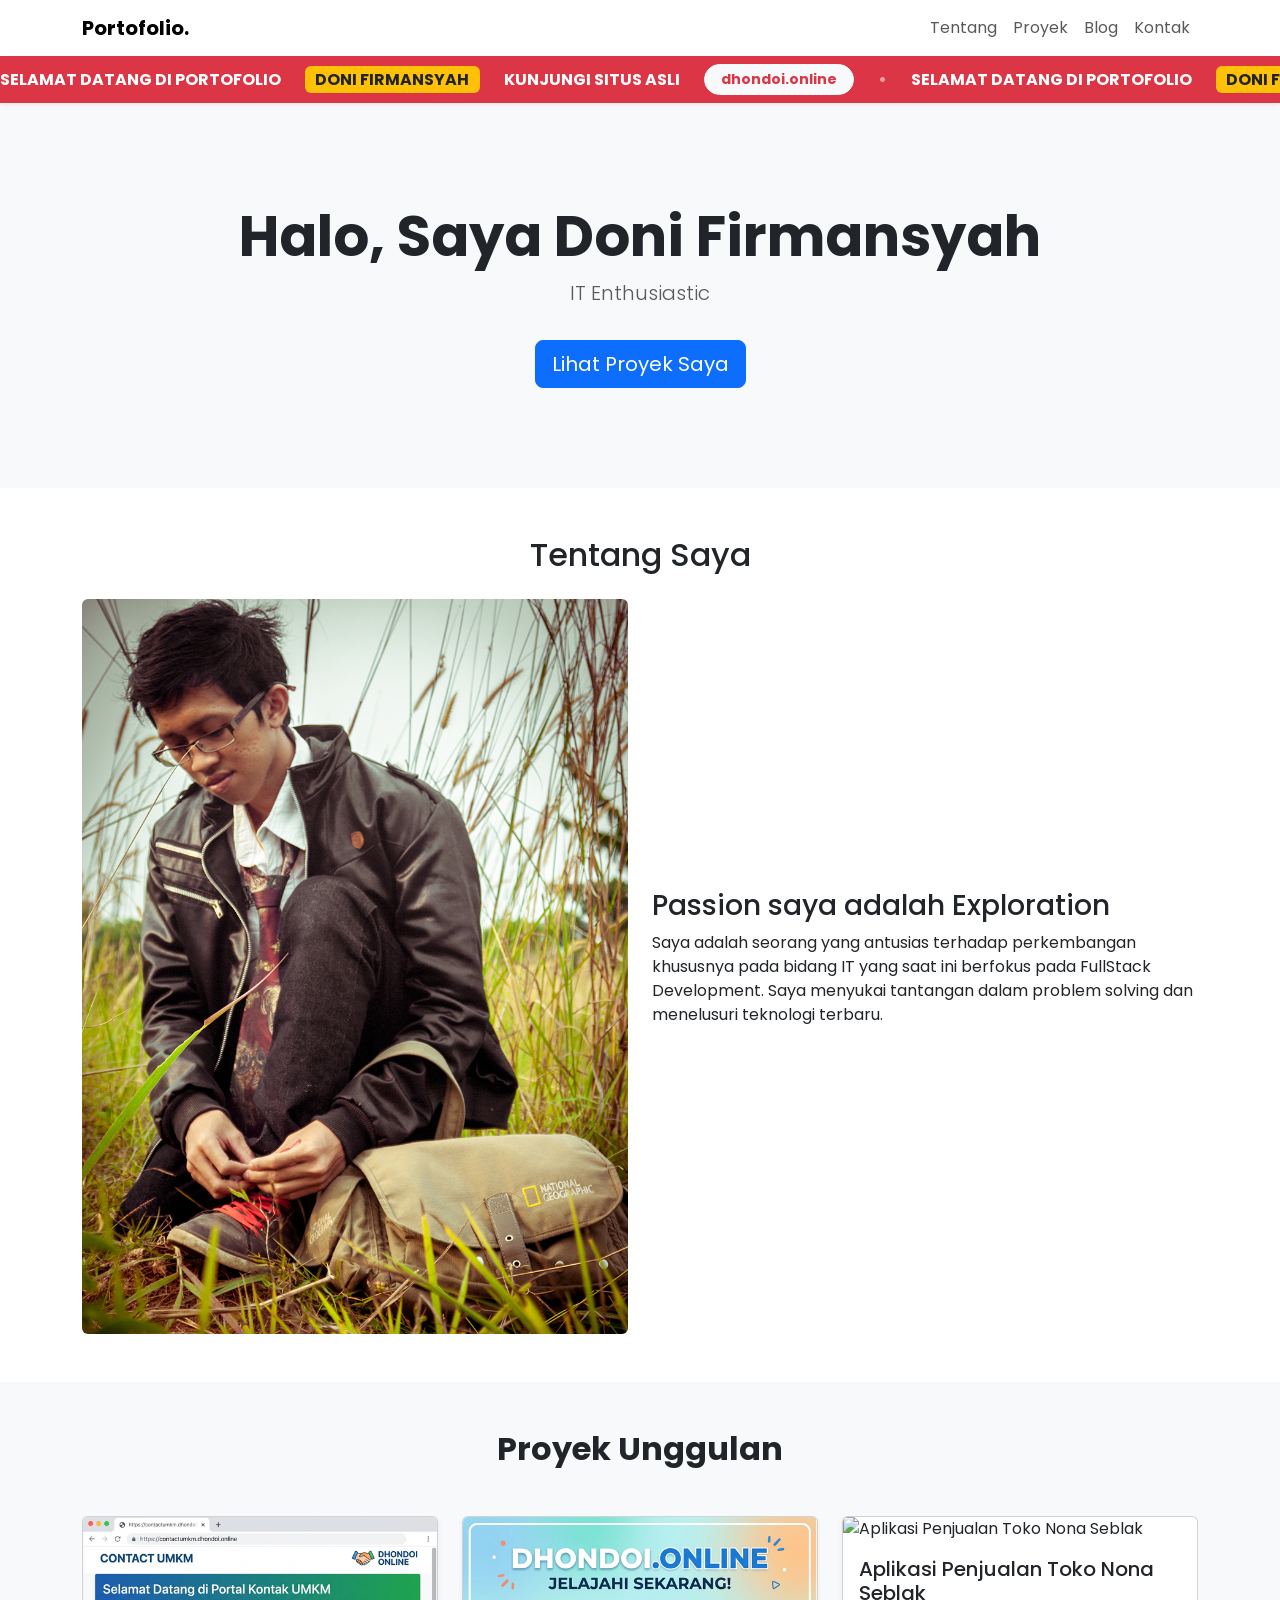
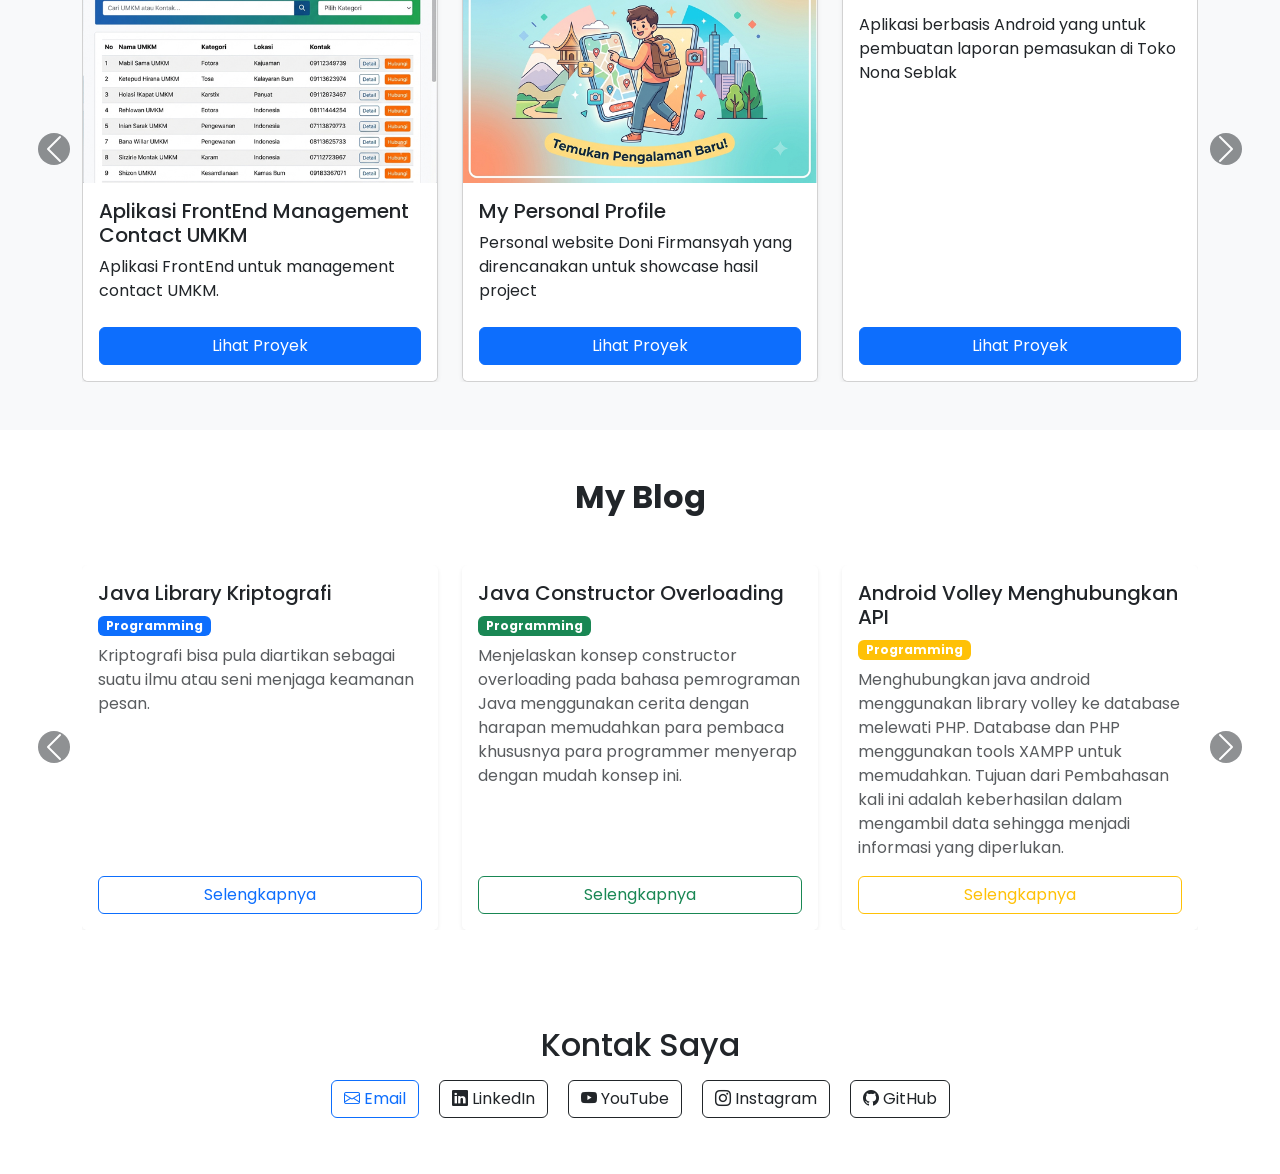
==== index.html @ 04c906cd "slider system" ====
<!doctype html>
<html lang="id">
  <head>
    <meta charset="UTF-8" />

    <!-- mobile responsive -->
    <meta name="viewport" content="width=device-width, initial-scale=1.0" />

    <!-- title -->
    <title>Dhondoi Portofolio</title>

    <!-- metadata -->
    <meta
      name="description"
      content="Personal Portofolio Doni Firmansyah atau biasa dipanggil 'doi' dari 'dhondoi'"
    />
    <meta name="keywords" content="portofolio, doni firmansyah, dhondoi" />

    <!-- Canonical URL to Prevent Duplicates -->
    <link rel="canonical" href="https://dhondoi.online" />

    <!-- Robots Control (Optional: default is index, follow) -->
    <meta name="robots" content="index, follow" />

    <!-- Open Graph for Social Sharing -->
    <meta property="og:type" content="profile" />
    <meta property="og:title" content="Doni Firmansyah" />
    <meta
      property="og:description"
      content="Hello, Ini adalah website portofolio Doni Firmansyah"
    />
    <meta
      property="og:image"
      content="https://dhondoi.online/assets/images/og-image.jpg"
    />
    <meta property="og:url" content="https://dhondoi.online" />

    <!-- css -->
    <link
      href="https://cdn.jsdelivr.net/npm/bootstrap@5.3.0/dist/css/bootstrap.min.css"
      rel="stylesheet"
    />
    <link
      rel="stylesheet"
      href="https://cdn.jsdelivr.net/npm/bootstrap-icons@1.10.0/font/bootstrap-icons.css"
    />
    <link rel="stylesheet" href="assets/css/index.css" />

    <!-- font -->
    <link
      href="https://fonts.googleapis.com/css2?family=Poppins:wght@300;400;600&display=swap"
      rel="stylesheet"
    />

    <!-- script -->
    <script defer type="module" src="assets/js/index.js"></script>
    <script
      defer
      src="https://cdn.jsdelivr.net/npm/bootstrap@5.3.0/dist/js/bootstrap.bundle.min.js"
    ></script>
  </head>
  <body>
    <section id="navbar" class="sticky-top"></section>
    <section id="hero"></section>
    <section id="about" class="py-5"></section>
    <section id="projects" class="py-5 bg-light"></section>
    <section id="blogs" class="py-5"></section>
    <section id="contact"></section>
  </body>
</html>
---- assets/css/index.css ----
body {
  font-family: "Poppins", sans-serif;
}

.hero-section {
  padding: 100px 0;
  background: #f8f9fa;
}

.card:hover {
  transform: translateY(-10px);
  transition: 0.3s;
  box-shadow: 0 10px 20px rgba(0, 0, 0, 0.1);
}

.navbar {
  box-shadow: 0 2px 10px rgba(0, 0, 0, 0.1);
}

.hover-shadow:hover {
  transform: translateY(-5px);
  transition: all 0.3s ease;
  box-shadow: 0 1rem 3rem rgba(0, 0, 0, 0.175) !important;
}

/* Custom CSS untuk Efek Marquee */
.marquee-container {
  overflow: hidden;
  white-space: nowrap;
  position: relative;
}

.marquee-track {
  display: inline-flex;
  animation: marquee-loop 18s linear infinite;
}

/* Animasi pergerakan dari kanan ke kiri */
@keyframes marquee-loop {
  0% {
    transform: translateX(0%);
  }

  100% {
    transform: translateX(-50%);
  }
}

/* Berhenti sejenak saat kursor di-hover */
.marquee-container:hover .marquee-track {
  animation-play-state: paused;
}
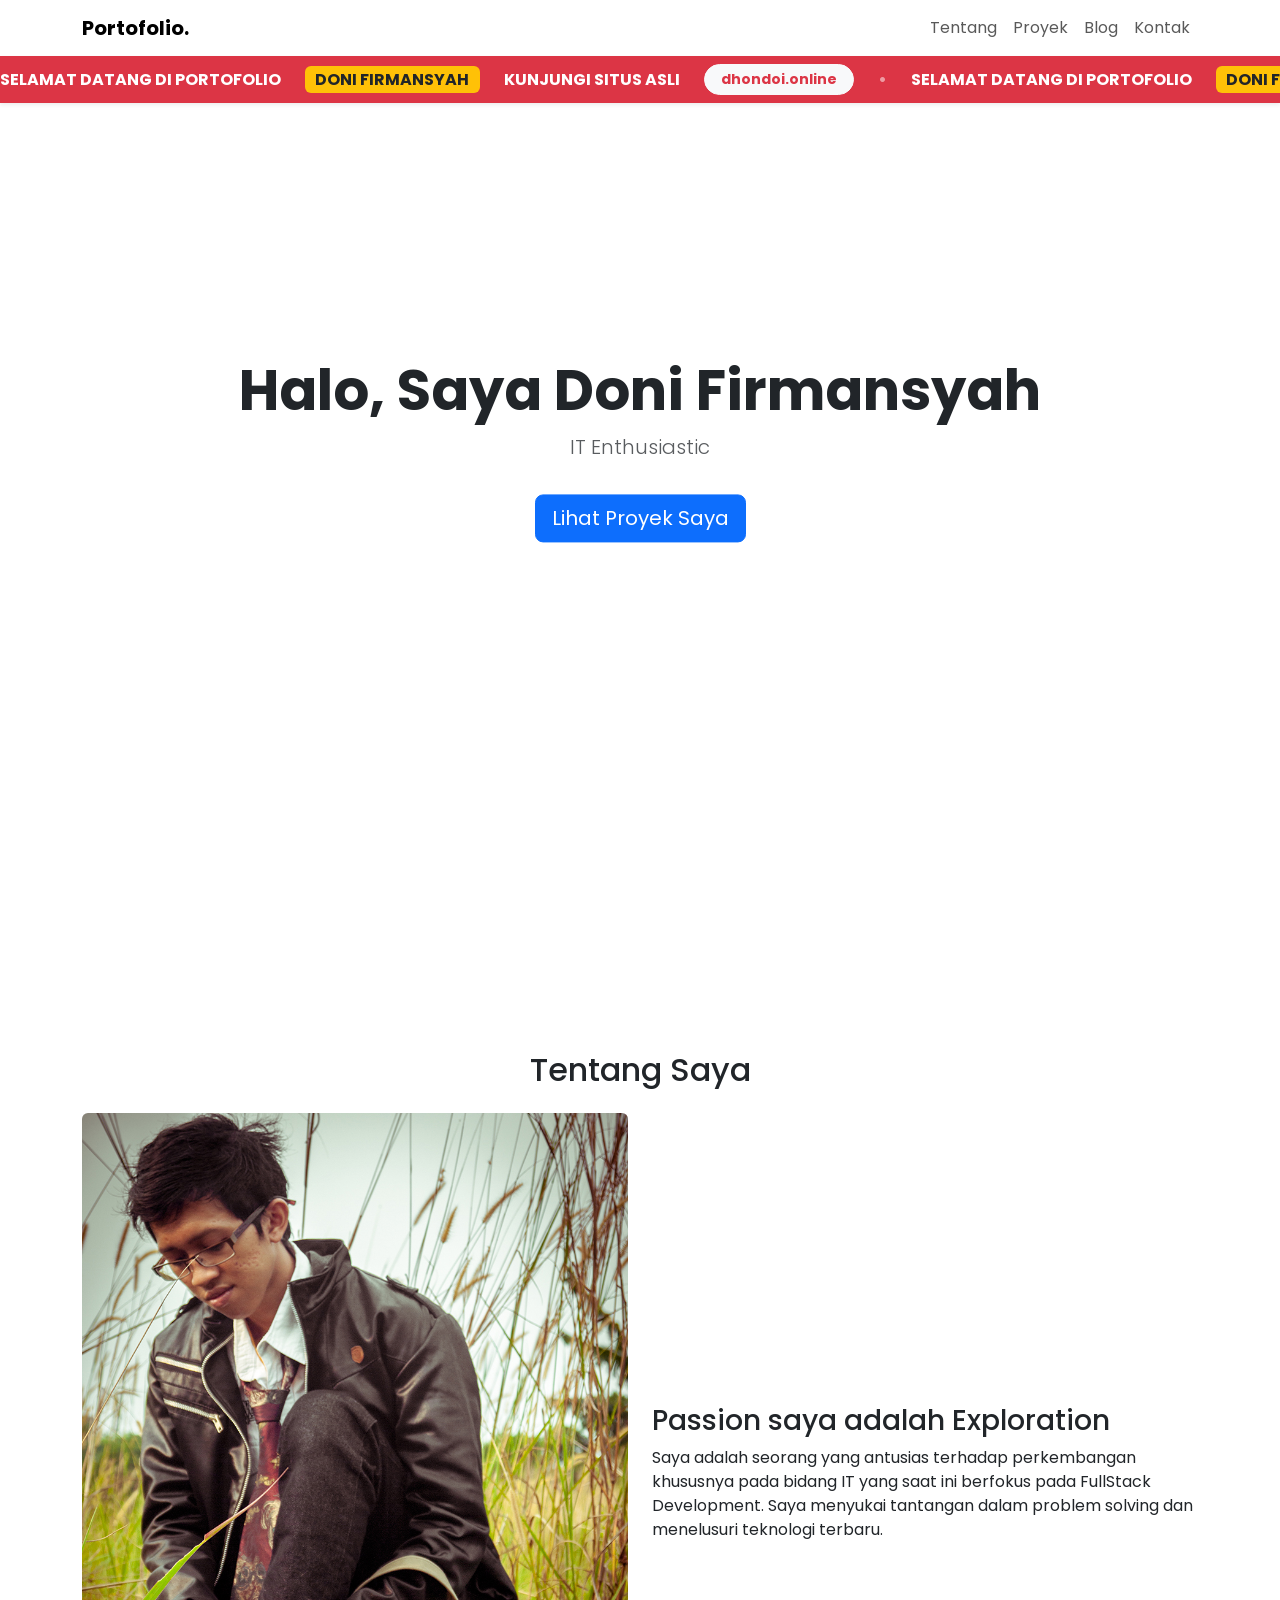
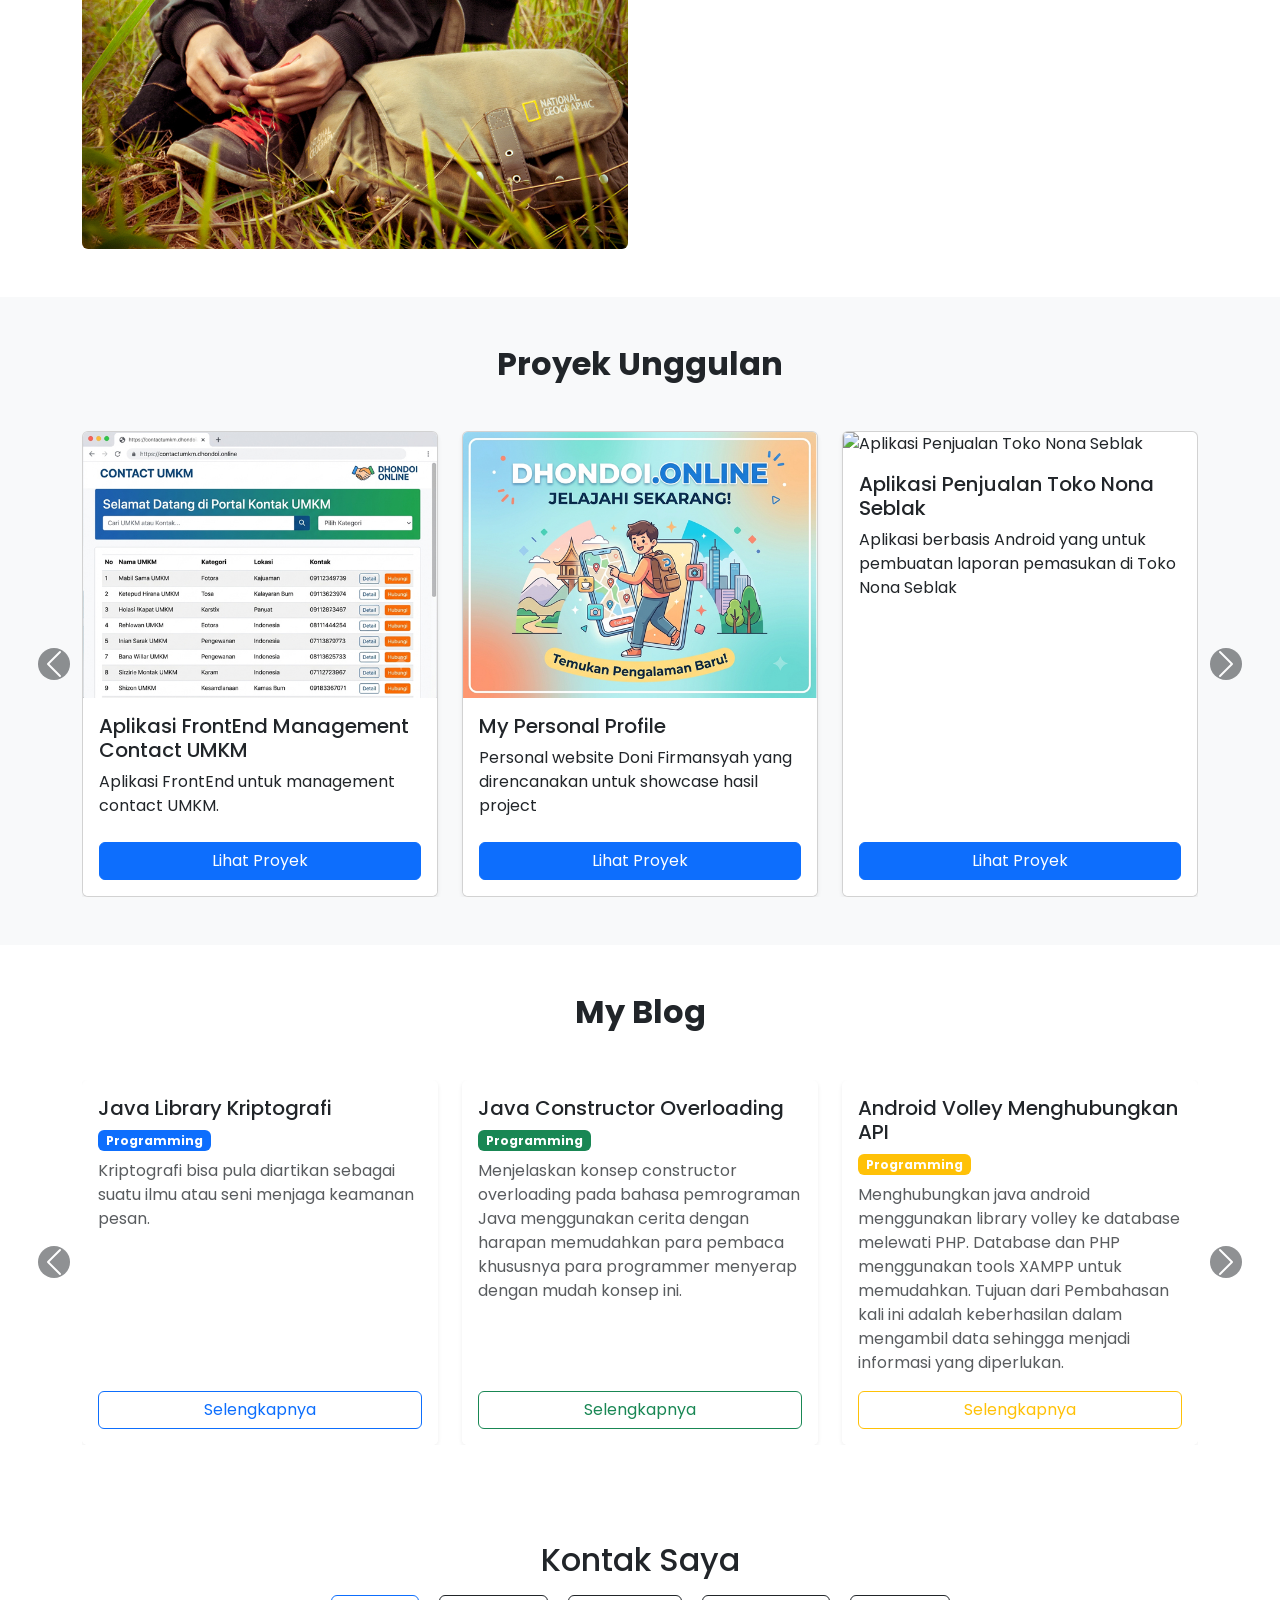
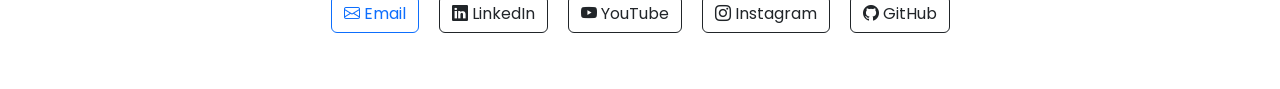
==== commit 0d5ce11d: "particle system" ====
--- a/index.html
+++ b/index.html
@@ -53,6 +53,12 @@
     />
 
     <!-- script -->
+    <script
+      defer
+      src="
+https://cdn.jsdelivr.net/npm/particles.js@2.0.0/particles.min.js
+"
+    ></script>
     <script defer type="module" src="assets/js/index.js"></script>
     <script
       defer
--- a/assets/css/index.css
+++ b/assets/css/index.css
@@ -1,10 +1,5 @@
 body {
   font-family: "Poppins", sans-serif;
-}
-
-.hero-section {
-  padding: 100px 0;
-  background: #f8f9fa;
 }
 
 .card:hover {
@@ -21,6 +16,12 @@
   transform: translateY(-5px);
   transition: all 0.3s ease;
   box-shadow: 0 1rem 3rem rgba(0, 0, 0, 0.175) !important;
+}
+
+#hero {
+  height: 100dvh;
+  width: 100%;
+  box-sizing: border-box;
 }
 
 /* Custom CSS untuk Efek Marquee */
@@ -49,4 +50,72 @@
 /* Berhenti sejenak saat kursor di-hover */
 .marquee-container:hover .marquee-track {
   animation-play-state: paused;
+}
+
+/* ---- reset particle.js ---- */
+
+/* body {
+  margin: 0;
+  font:normal 75% Arial, Helvetica, sans-serif;
+} */
+
+/* canvas {
+  display: block;
+  vertical-align: bottom;
+} */
+
+/* ---- particles.js container ---- */
+
+#particles-js {
+  position: absolute;
+  width: 100%;
+  height: 100%;
+  background-color: white;
+  /* background-image: url(""); */
+  background-repeat: no-repeat;
+  background-size: cover;
+  background-position: 50% 50%;
+}
+
+/* ---- stats.js ---- */
+
+.count-particles {
+  background: #000022;
+  position: absolute;
+  top: 48px;
+  left: 0;
+  width: 80px;
+  color: #13E8E9;
+  font-size: .8em;
+  text-align: left;
+  text-indent: 4px;
+  line-height: 14px;
+  padding-bottom: 2px;
+  font-family: Helvetica, Arial, sans-serif;
+  font-weight: bold;
+  border-radius: 0 0 3px 3px;
+}
+
+.js-count-particles {
+  font-size: 1.1em;
+}
+
+#stats,
+.count-particles {
+  -webkit-user-select: none;
+}
+
+#stats {
+  border-radius: 3px 3px 0 0;
+  overflow: hidden;
+}
+
+.hero-section{
+  position: absolute;
+  top: 50%;
+  left: 50%;
+  transform: translate(-50%, -50%);
+  width: 100%; /* Memastikan container di dalamnya tetap bisa menggunakan text-center */
+  z-index: 2;
+
 }
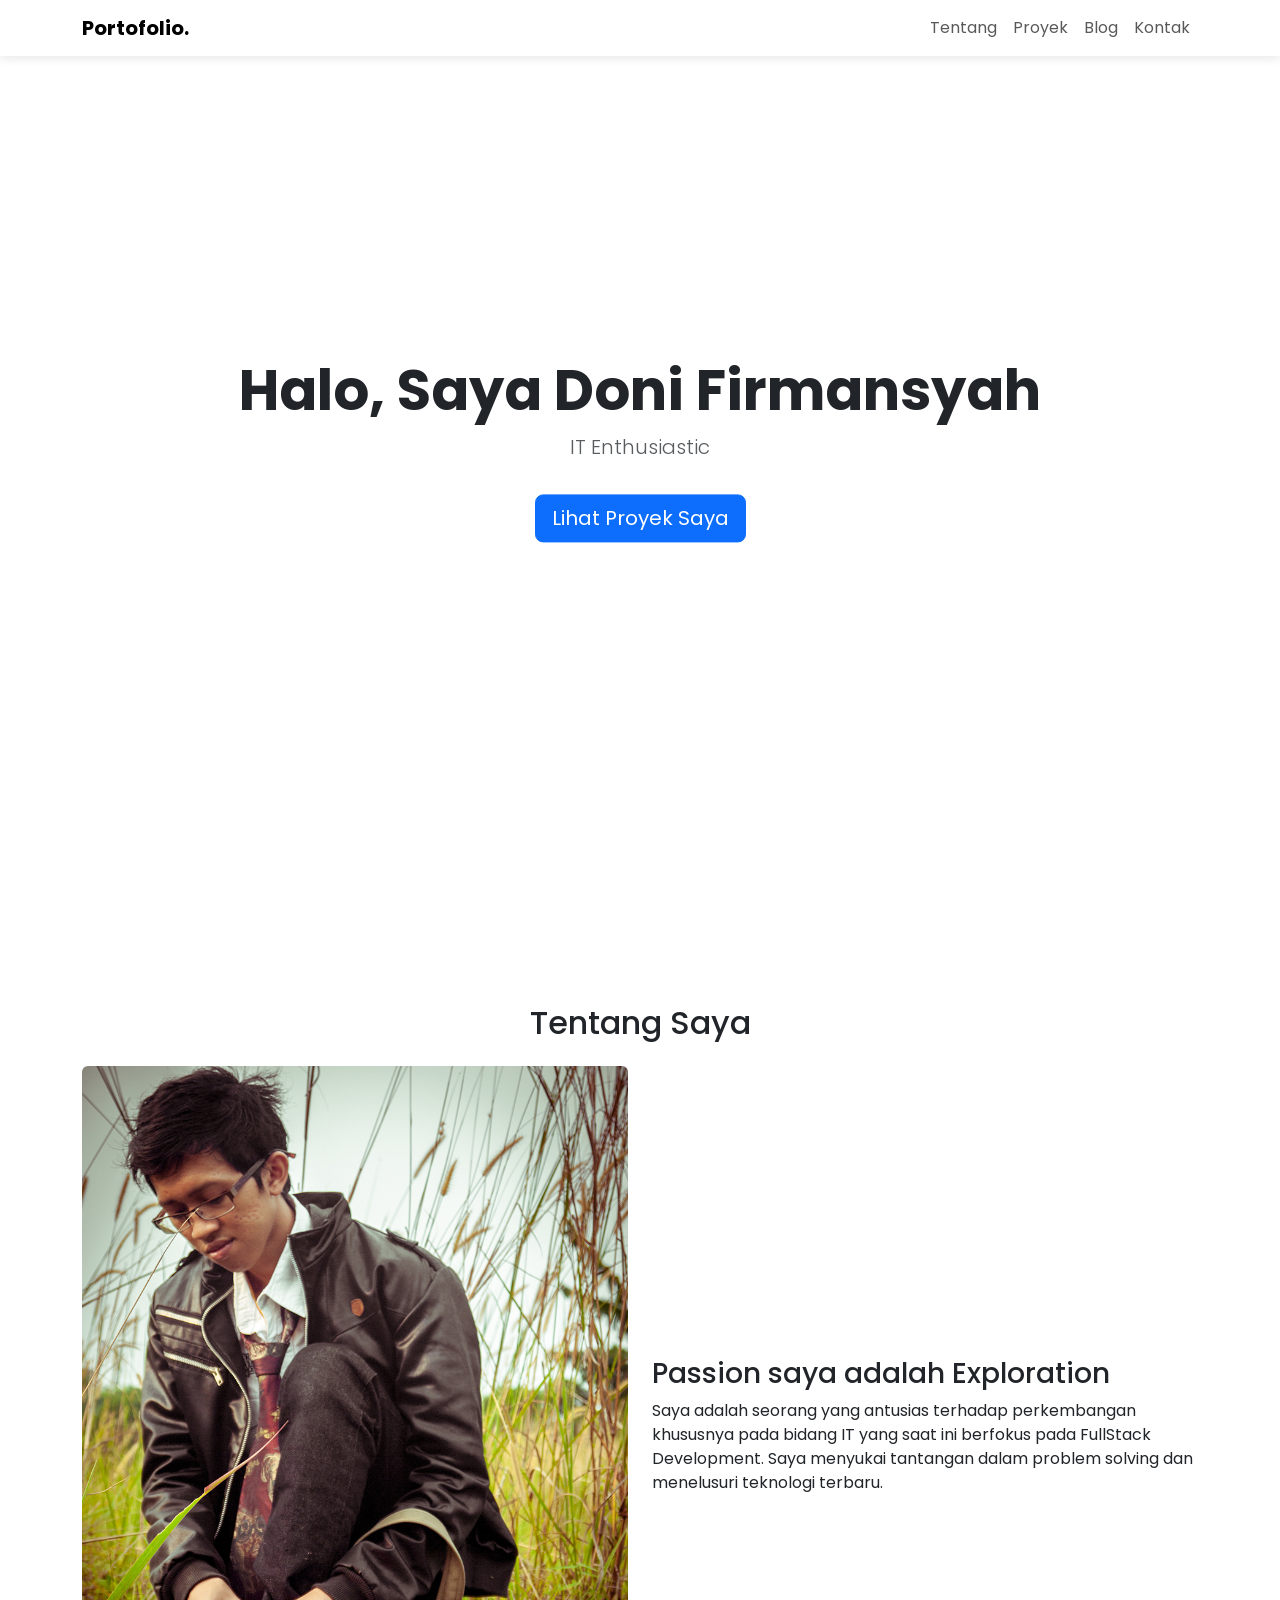
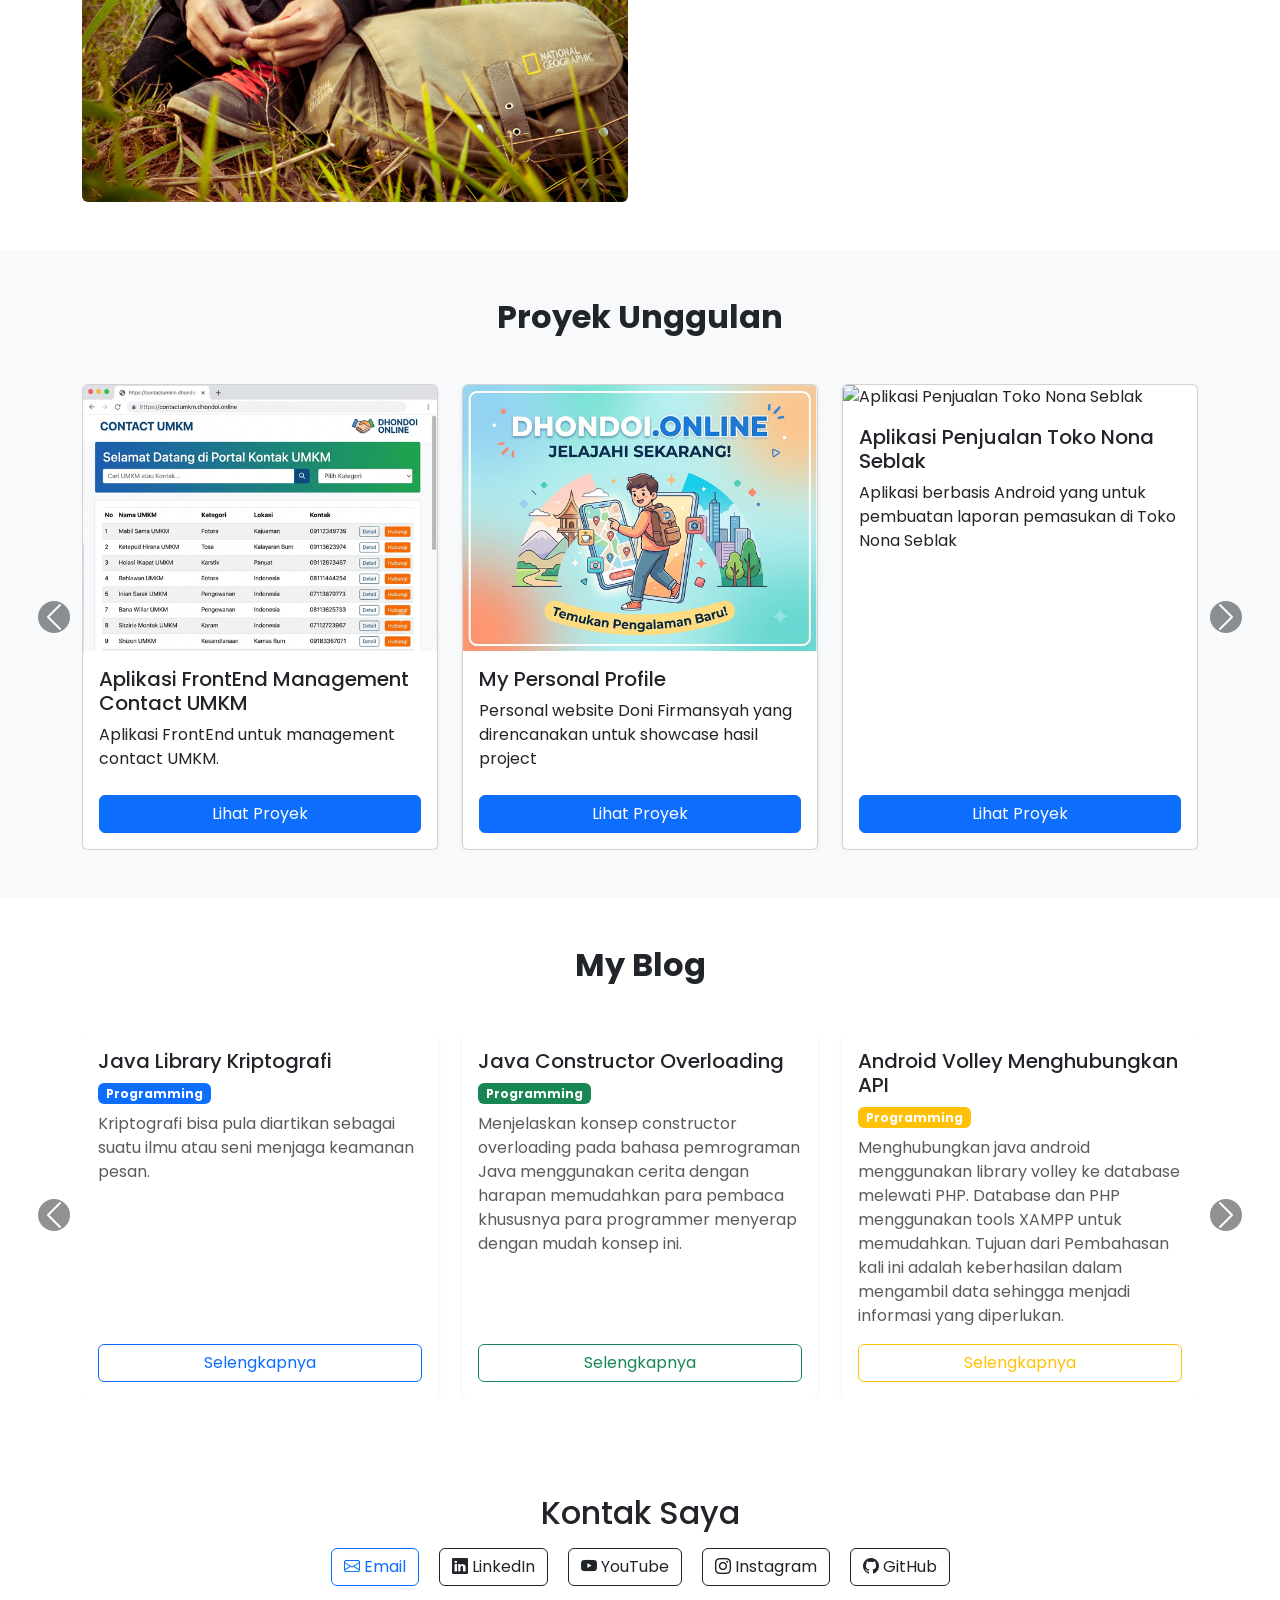
==== commit 88407eed: "Update index.html" ====
--- a/index.html
+++ b/index.html
@@ -24,14 +24,14 @@
 
     <!-- Open Graph for Social Sharing -->
     <meta property="og:type" content="profile" />
-    <meta property="og:title" content="Doni Firmansyah" />
+    <meta property="og:title" content="Dhondoi Portofolio" />
     <meta
       property="og:description"
-      content="Hello, Ini adalah website portofolio Doni Firmansyah"
+      content="Personal Portofolio Doni Firmansyah atau biasa dipanggil 'doi' dari 'dhondoi'"
     />
     <meta
       property="og:image"
-      content="https://dhondoi.online/assets/images/og-image.jpg"
+      content="https://dhondoi.online/assets/images/main/og-image.jpg"
     />
     <meta property="og:url" content="https://dhondoi.online" />
 
--- a/assets/css/index.css
+++ b/assets/css/index.css
@@ -25,7 +25,7 @@
 }
 
 /* Custom CSS untuk Efek Marquee */
-.marquee-container {
+/* .marquee-container {
   overflow: hidden;
   white-space: nowrap;
   position: relative;
@@ -34,10 +34,10 @@
 .marquee-track {
   display: inline-flex;
   animation: marquee-loop 18s linear infinite;
-}
+} */
 
 /* Animasi pergerakan dari kanan ke kiri */
-@keyframes marquee-loop {
+/* @keyframes marquee-loop {
   0% {
     transform: translateX(0%);
   }
@@ -45,12 +45,12 @@
   100% {
     transform: translateX(-50%);
   }
-}
+} */
 
 /* Berhenti sejenak saat kursor di-hover */
-.marquee-container:hover .marquee-track {
+/* .marquee-container:hover .marquee-track {
   animation-play-state: paused;
-}
+} */
 
 /* ---- reset particle.js ---- */
 
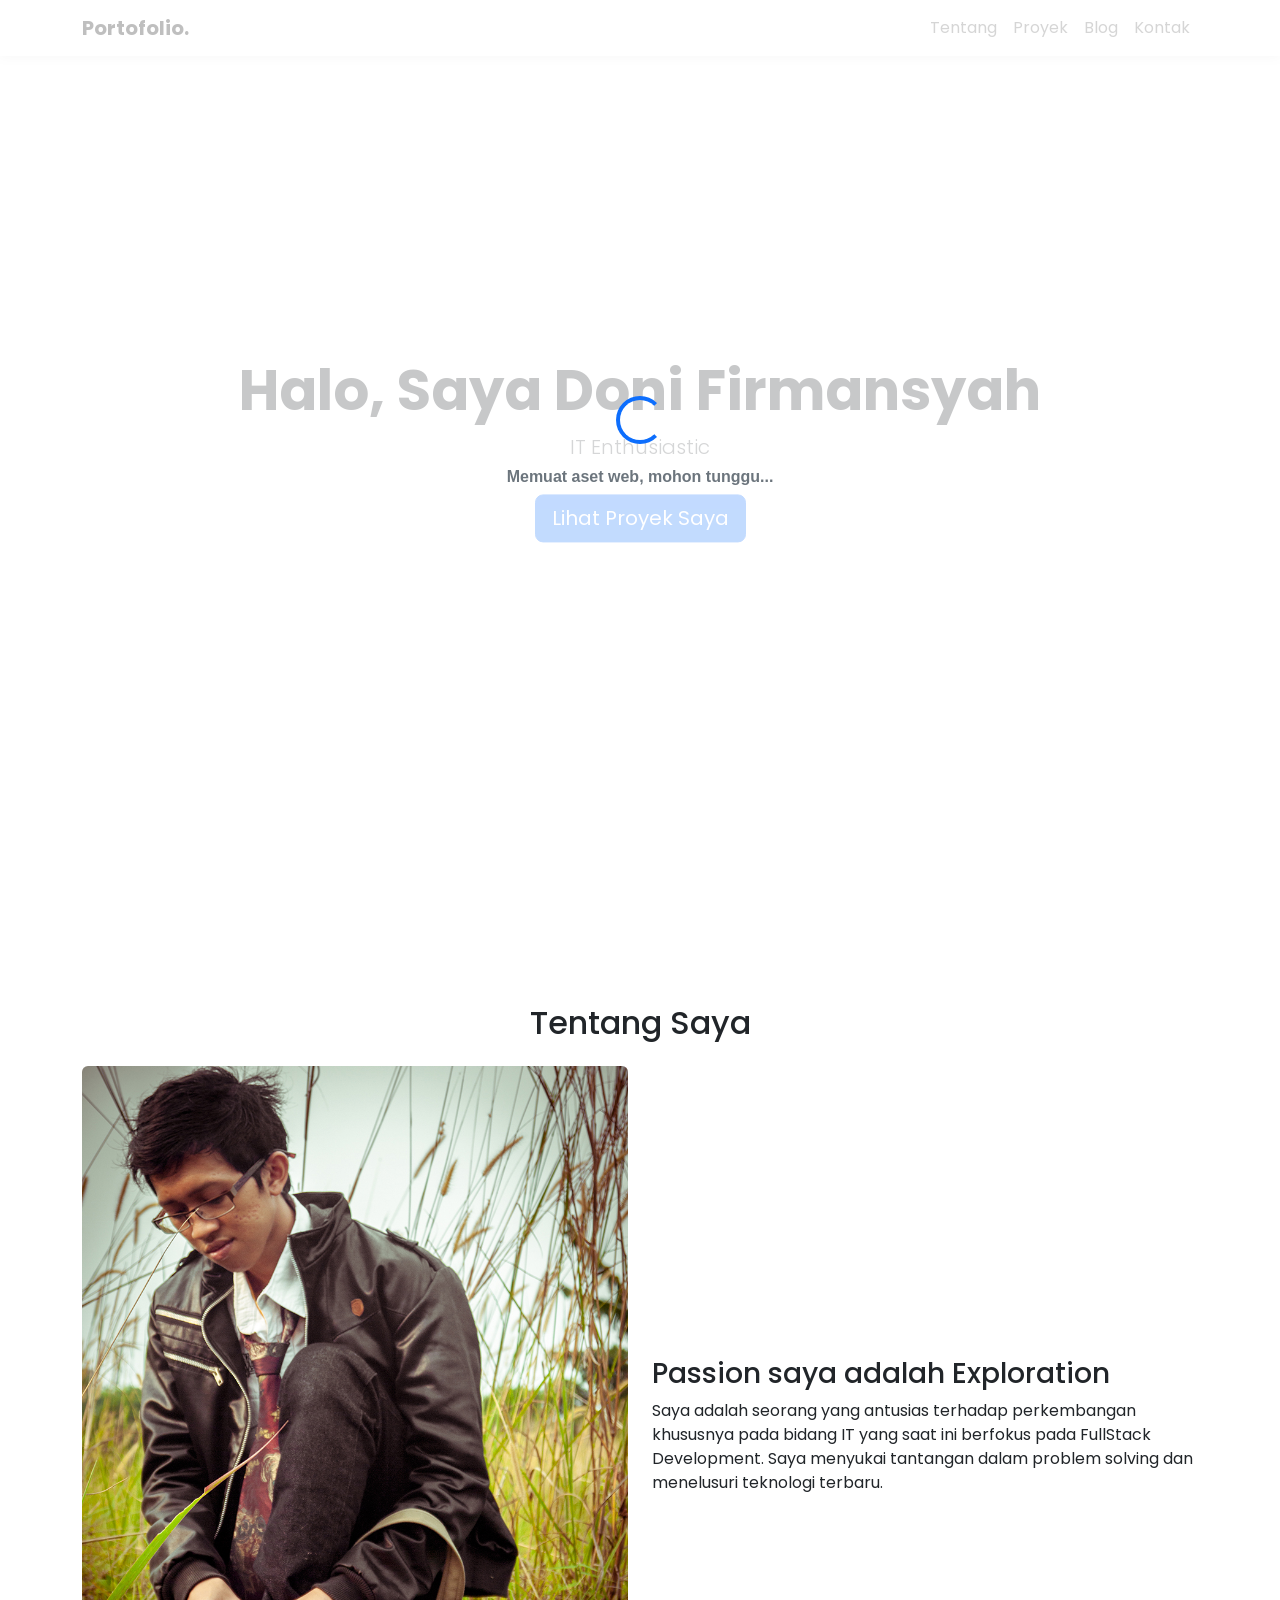
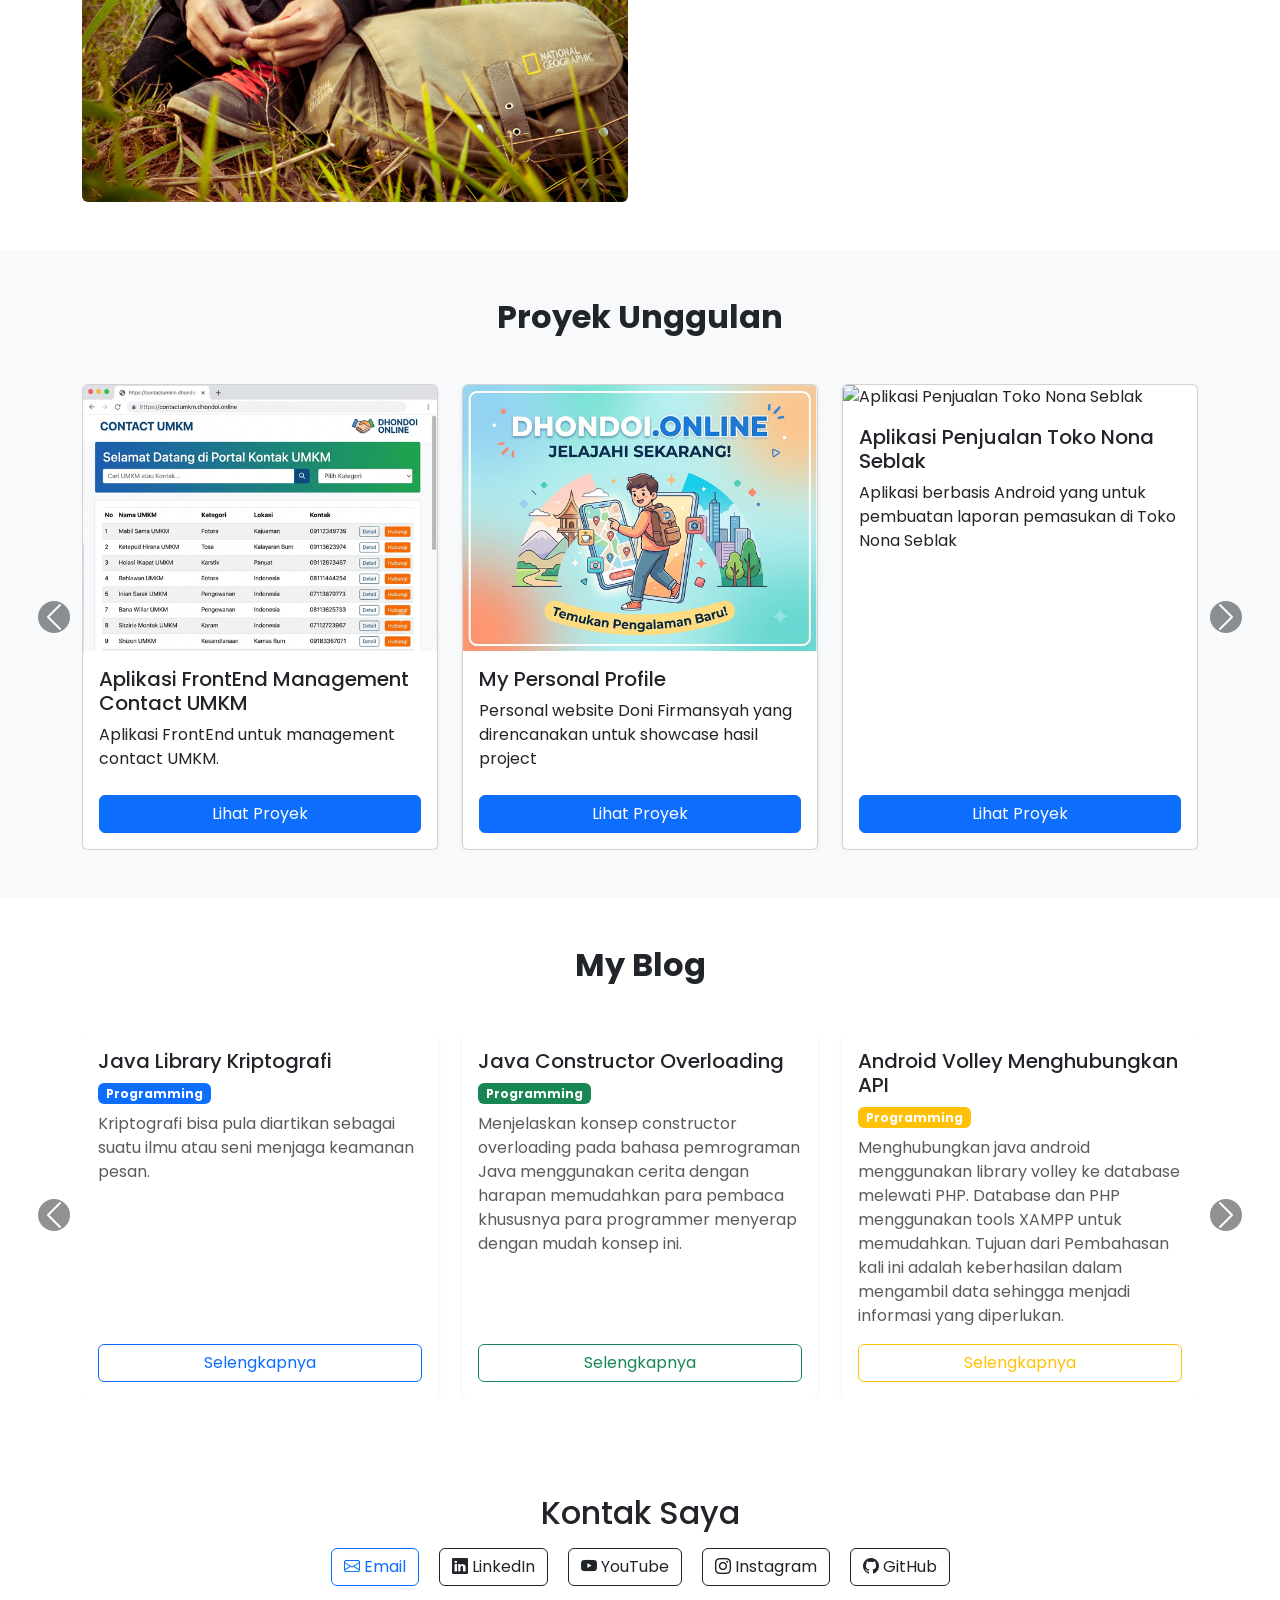
==== commit cf3782a8: "add loading feature" ====
--- a/index.html
+++ b/index.html
@@ -65,7 +65,14 @@
       src="https://cdn.jsdelivr.net/npm/bootstrap@5.3.0/dist/js/bootstrap.bundle.min.js"
     ></script>
   </head>
+
   <body>
+    <section
+      id="loading-modal"
+      class="position-fixed top-0 start-0 w-100 h-100 bg-white bg-opacity-75 d-flex justify-content-center align-items-center"
+      style="z-index: 1080"
+    >
+    </section>
     <section id="navbar" class="sticky-top"></section>
     <section id="hero"></section>
     <section id="about" class="py-5"></section>
--- a/assets/css/index.css
+++ b/assets/css/index.css
@@ -110,12 +110,22 @@
   overflow: hidden;
 }
 
-.hero-section{
+.hero-section {
   position: absolute;
   top: 50%;
   left: 50%;
   transform: translate(-50%, -50%);
-  width: 100%; /* Memastikan container di dalamnya tetap bisa menggunakan text-center */
+  width: 100%;
+  /* Memastikan container di dalamnya tetap bisa menggunakan text-center */
   z-index: 2;
 
+}
+
+#loading-modal {
+  transition: opacity 0.5s ease, visibility 0.5s ease;
+}
+
+.loaded {
+  opacity: 0;
+  visibility: hidden;
 }
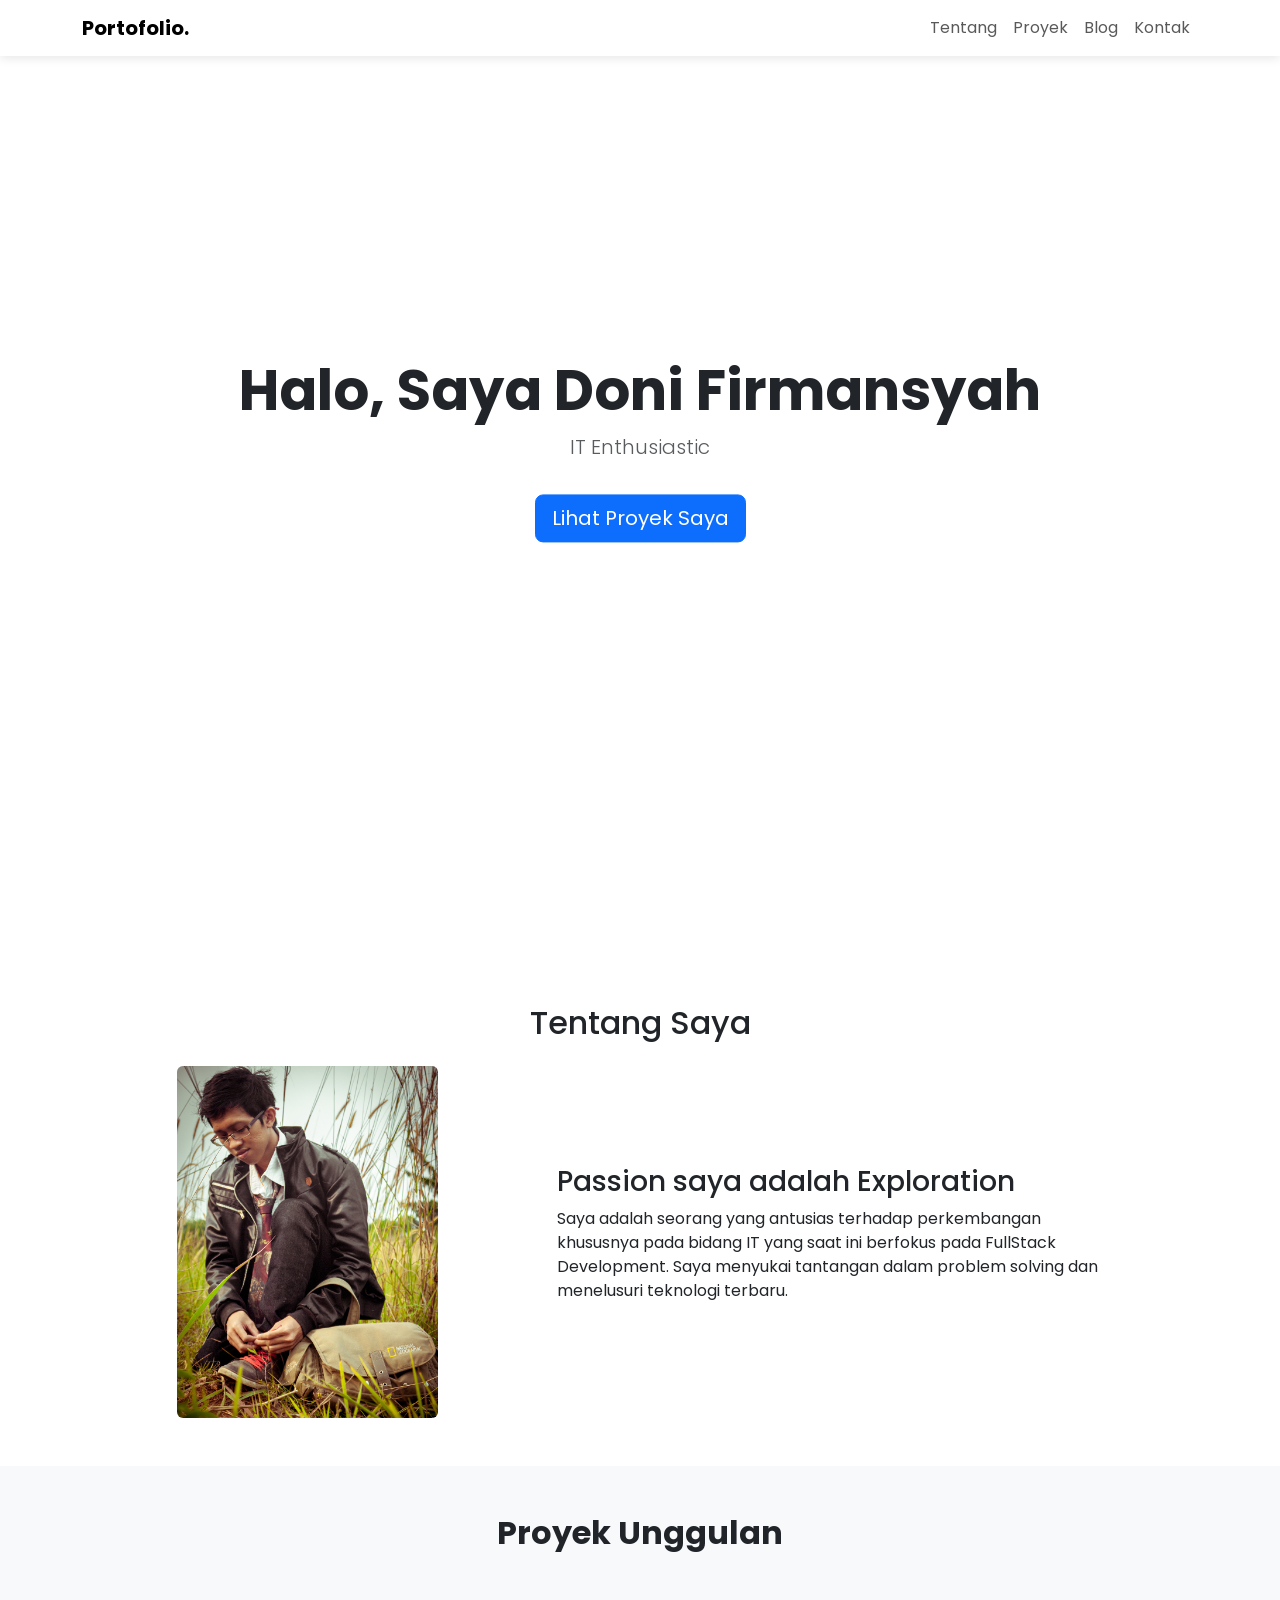
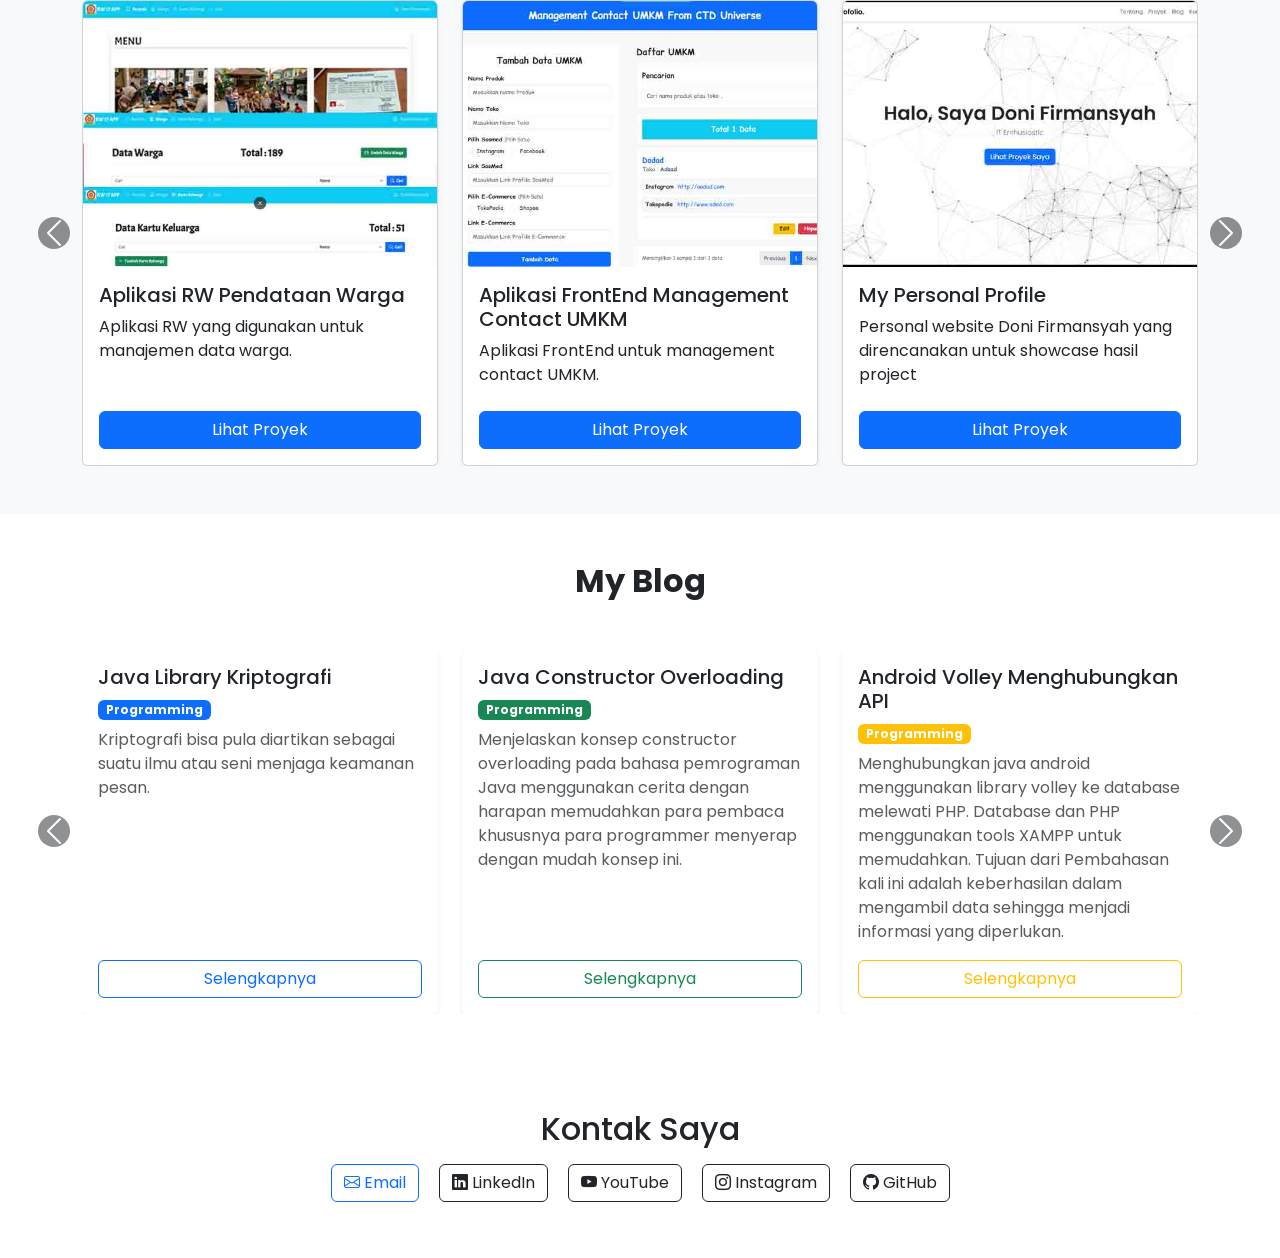
==== commit 51df5088: "new web" ====
--- a/index.html
+++ b/index.html
@@ -59,11 +59,11 @@
 https://cdn.jsdelivr.net/npm/particles.js@2.0.0/particles.min.js
 "
     ></script>
+    <script
+    defer
+    src="https://cdn.jsdelivr.net/npm/bootstrap@5.3.0/dist/js/bootstrap.bundle.min.js"
+    ></script>
     <script defer type="module" src="assets/js/index.js"></script>
-    <script
-      defer
-      src="https://cdn.jsdelivr.net/npm/bootstrap@5.3.0/dist/js/bootstrap.bundle.min.js"
-    ></script>
   </head>
 
   <body>
